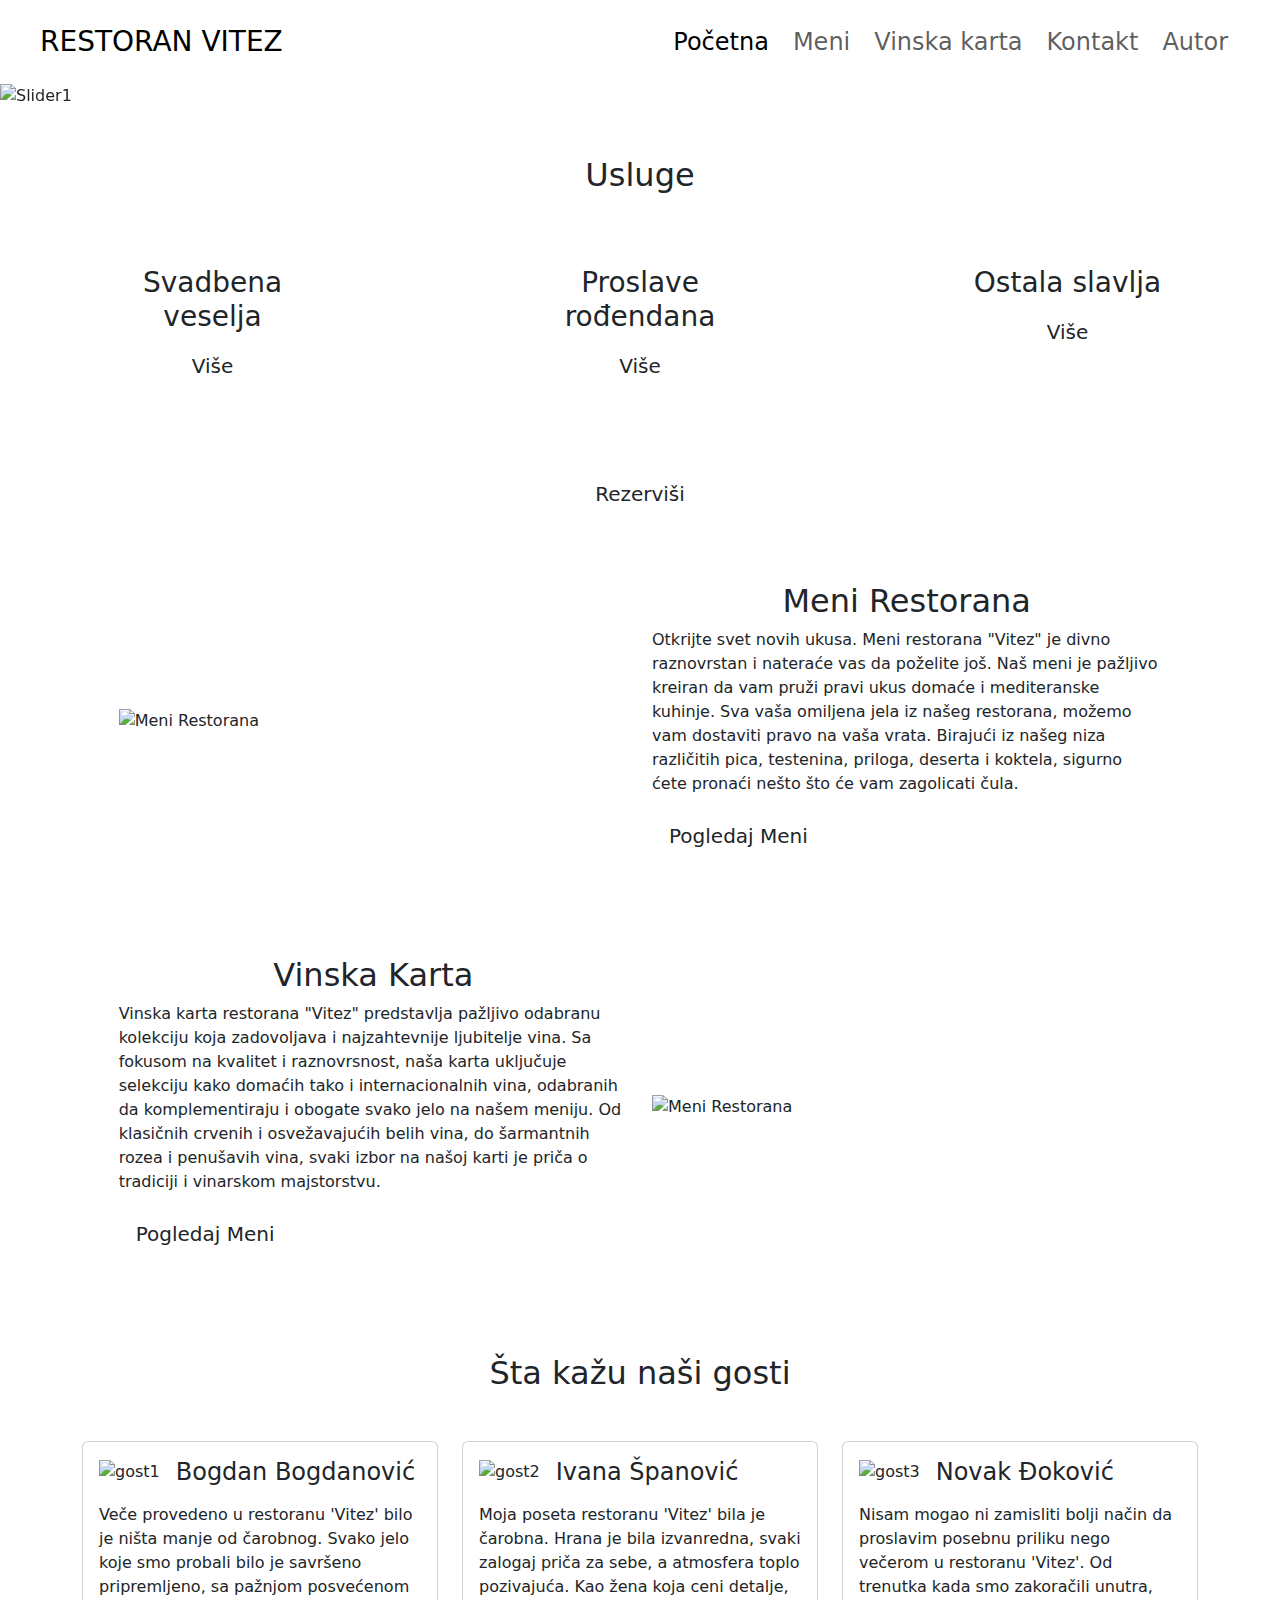
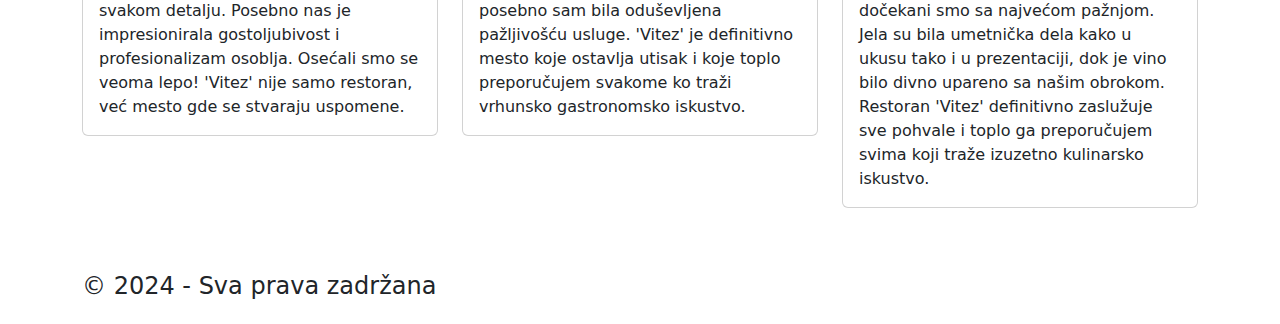
==== index.html @ 2593a53d "Add files via upload" ====
<!DOCTYPE html>
<html>
    <head>
		  <meta charset="UTF-8" />
      <meta name="viewport" content="width=device-width, initial-scale=1.0" />
		  <meta name="keywords" content="restoran, najbolja hrana, najbolje pice, restorani beograd, vitez" />
		  <meta name="description" content="" />
      <meta name="author" content="Marko Desic"/>
      <meta name="copyright" content="Restoran Vitez 2024."/>
		  <link rel="shortcut icon" href="img/vitez.png" type="image/x-icon">
		  <link rel="stylesheet" href="https://cdnjs.cloudflare.com/ajax/libs/font-awesome/6.5.0/css/all.min.css" integrity="sha512-Avb2QiuDEEvB4bZJYdft2mNjVShBftLdPG8FJ0V7irTLQ8Uo0qcPxh4Plq7G5tGm0rU+1SPhVotteLpBERwTkw==" crossorigin="anonymous" referrerpolicy="no-referrer" />
		  <link href="https://cdn.jsdelivr.net/npm/bootstrap@5.3.3/dist/css/bootstrap.min.css" rel="stylesheet" integrity="sha384-QWTKZyjpPEjISv5WaRU9OFeRpok6YctnYmDr5pNlyT2bRjXh0JMhjY6hW+ALEwIH" crossorigin="anonymous">
      <link rel="stylesheet" href="css/style.css" text="text/css" />
		  <link rel="stylesheet" href="css/responsive.css" text="text/css" />
		  <title>Restoran Vitez</title>
    </head>

    <body>
        <header id="header">
              <div class="container-fluid"  id="top">
                  <div class="row">
                      <div class="col-12 mx-auto">
                          <nav class="navbar navbar-expand-lg p-3">
                              <div class="container-fluid">
                                <a class="navbar-brand fs-3 active text-uppercase" href="index.html">Restoran Vitez</a>
                                <button class="navbar-toggler navbarboja" type="button" data-bs-toggle="collapse" data-bs-target="#nav1" aria-controls="navbarNav" aria-expanded="false" aria-label="Toggle navigation">
                                  <span class="navbar-toggler-icon"></span>
                                </button>
                                <div class="collapse navbar-collapse justify-content-end fs-4" id="nav1">
                                  <ul class="navbar-nav ">
                                    <li class="nav-item px-1">
                                      <a class="nav-link active" href="index.html">Početna</a>
                                    </li>
                                    <li class="nav-item px-1">
                                      <a class="nav-link p-color" href="meni.html">Meni</a>
                                    </li>
                                    <li class="nav-item px-1">
                                      <a class="nav-link p-color" href="vkarta.html">Vinska karta</a>
                                    </li>
                                    <li class="nav-item px-1">
                                      <a class="nav-link p-color" href="kontakt.html">Kontakt</a>
                                    </li>
                                    <li class="nav-item px-1">
                                      <a class="nav-link p-color" href="autor.html">Autor</a>
                                    </li>
                                  </ul>
                                </div>
                              </div>
                            </nav>
                      </div>
                  </div>
              </div>
        </header>
        
        <main>
          <div id="cover">
            <div id="restaurantCarousel" class="carousel slide" data-bs-ride="carousel">
              <div class="carousel-indicators">
                <button type="button" data-bs-target="#restaurantCarousel" data-bs-slide-to="0" class="active" aria-current="true" aria-label="Slide 1"></button>
                <button type="button" data-bs-target="#restaurantCarousel" data-bs-slide-to="1" aria-label="Slide 2"></button>
                <button type="button" data-bs-target="#restaurantCarousel" data-bs-slide-to="2" aria-label="Slide 3"></button>

              </div>
              <div class="carousel-inner">
                  <div class="carousel-item active">
                      <img src="img/restoran.jpg" class="d-block w-100 img-fluid" alt="Slider1">
                      <div class="carousel-caption d-none d-md-block">
                          <h2>Dobrodošli u Restoran Vitez</h2>
                          <p>Gastronomska avantura počinje ovde.</p>
                      </div>
                  </div>
                  <div class="carousel-item">
                      <img src="img/slider2.jpg" class="d-block w-100 img-fluid" alt="slider2">
                      <div class="carousel-caption d-none d-md-block">
                          <h2>Univerzalan ambijent</h2>
                          <p>Upoznajte nezaboravan ambijent našeg restorana gde svaki detalj priča priču viteštva i elegancije</p>
                      </div>
                  </div>
                  <div class="carousel-item">
                      <img src="img/slider3.jpg" class="d-block w-100 img-fluid" alt="Slider3">
                      <div class="carousel-caption d-none d-md-block">
                          <h2>Kulinarska umetnost koja podstiče čula</h2>
                          <p>U našem restoranu Vas očekuje autentična domaća, mediteranska hrana i piće</p>
                      </div>
                  </div>
              </div>
              <button class="carousel-control-prev" type="button" data-bs-target="#restaurantCarousel" data-bs-slide="prev">
                  <span class="carousel-control-prev-icon" aria-hidden="true"></span>
                  <span class="visually-hidden">Previous</span>
              </button>
              <button class="carousel-control-next" type="button" data-bs-target="#restaurantCarousel" data-bs-slide="next">
                  <span class="carousel-control-next-icon" aria-hidden="true"></span>
                  <span class="visually-hidden">Next</span>
              </button>
          </div>
            </div>
            <div id="usluge">
              <div class="container my-5">
                <div class="row">
                  <div class="col text-center">
                    <h2 class="naslov">Usluge</h2>
                  </div>
                </div>
            
                <div class="row text-center mt-5 justify-content-center">
                  <div class="col-3 usluga">
                    <div class="p-3 content-block">
                      <i class="fa-solid fa-gift"></i>
                      <h3>Svadbena veselja</h3>
                      <button type="button" class="btn dugme1 btn-lg" data-bs-toggle="modal" data-bs-target="#modal1">Više</button>
                    </div>
                  </div>
                  <div class="col-3 mx-auto usluga">
                    <div class="p-3 content-block">
                      <i class="fa-solid fa-cake-candles"></i>
                      <h3>Proslave rođendana</h3>
                      <button type="button" class="btn dugme1 btn-lg" data-bs-toggle="modal" data-bs-target="#modal2">Više</button>
                    </div>
                  </div>
                  <div class="col-3 usluga active">
                    <div class="p-3 content-block">
                      <i class="fa-solid fa-champagne-glasses"></i>
                      <h3>Ostala slavlja</h3>
                      <button type="button" class="btn dugme1 btn-lg" data-bs-toggle="modal" data-bs-target="#modal3">Više</button>
                    </div>
                  </div>
                </div>
              </div>
              <div class="col p-3 text-center mt-4">
                <a href="kontakt.html" class="btn dugme btn-lg">Rezerviši</a>
            </div>
            </div>
            
            <div class="modal fade" id="modal1" tabindex="-1" aria-labelledby="modal1Label" aria-hidden="true">
              <div class="modal-dialog">
                <div class="modal-content">
                  <div class="modal-header">
                    <h5 class="modal-title" id="modal1Label">Svadbena veselja</h5>
                    <button type="button" class="btn-close" data-bs-dismiss="modal" aria-label="Close"></button>
                  </div>
                  <div class="modal-body">
                    Kod nas možete organizovati svadbenu proslavu iz Vaših snova. Za goste iz daleka moguće je prenoćište u našim apartmanima.
                  </div>
                </div>
              </div>
            </div>
            <div class="modal fade" id="modal2" tabindex="-1" aria-labelledby="modal1Label" aria-hidden="true">
              <div class="modal-dialog">
                <div class="modal-content">
                  <div class="modal-header">
                    <h5 class="modal-title" id="modal1Label">Proslave rođendana</h5>
                    <button type="button" class="btn-close" data-bs-dismiss="modal" aria-label="Close"></button>
                  </div>
                  <div class="modal-body">
                    Provedite najbitniji dan u godini u veseloj atmosferi uz nezaboravan provod! Učinićemo da sve bude besprekorno - od ideje do realizacije.
                  </div>
                </div>
              </div>
            </div>
            <div class="modal fade" id="modal3" tabindex="-1" aria-labelledby="modal1Label" aria-hidden="true">
              <div class="modal-dialog">
                <div class="modal-content">
                  <div class="modal-header">
                    <h5 class="modal-title" id="modal1Label">Ostala slavlja</h5>
                    <button type="button" class="btn-close" data-bs-dismiss="modal" aria-label="Close"></button>
                  </div>
                  <div class="modal-body">
                    Restoran Vitez nudi mogućnost organizacije svih tipova proslava u užem ili širem krugu članova porodice, rodbine i dragih prijatelja.
                  </div>
                </div>
              </div>
            </div>            

          <div id="block" class="d-flex justify-content-between align-items-center flex-wrap">
            <div class="container-fluid my-5">
              <div class="row justify-content-center">
                  <div class="col-12 col-md-10">
                      <div class="row align-items-center">
                          <div class="col-md-6 content-div">
                              <img src="img/hrana.jpg" alt="Meni Restorana" class="img-fluid left">
                          </div>
                          <div class="col-md-6 content-div">
                              <h2 class="text-center naslov">Meni Restorana</h2>
                              <p class="text-justify">Otkrijte svet novih ukusa. Meni restorana "Vitez" je divno raznovrstan i nateraće vas da poželite još.
                                Naš meni je pažljivo kreiran da vam pruži pravi ukus domaće i mediteranske kuhinje. Sva vaša omiljena jela iz našeg restorana, možemo vam  dostaviti pravo na  vaša vrata.                                
                                Birajući iz našeg niza različitih pica, testenina, priloga, deserta i koktela, sigurno ćete pronaći nešto što će vam zagolicati čula.</p>
                              <a href="meni.html" class="btn dugme btn-lg">Pogledaj Meni</a>
                          </div>
                      </div>
                  </div>
              </div>
          </div>
          
          <div class="container-fluid my-5">
            <div class="row justify-content-center">
                <div class="col-12 col-md-10">
                    <div class="row align-items-center" id="zamena-mesta">
                        <div class="col-md-6 content-div">
                            <h2 class="text-center naslov">Vinska Karta</h2>
                            <p class="text-justify">
                              Vinska karta restorana "Vitez" predstavlja pažljivo odabranu kolekciju koja zadovoljava i najzahtevnije ljubitelje vina. Sa fokusom na kvalitet i raznovrsnost, naša karta uključuje selekciju kako domaćih tako i internacionalnih vina, odabranih da komplementiraju i obogate svako jelo na našem meniju. Od klasičnih crvenih i osvežavajućih belih vina, do šarmantnih rozea i penušavih vina, svaki izbor na našoj karti je priča o tradiciji i vinarskom majstorstvu.</p>
                            <a href="vkarta.html" class="btn dugme btn-lg">Pogledaj Meni</a>
                        </div>
                        <div class="col-md-6 content-div">
                            <img src="img/wine.jpg" alt="Meni Restorana" class="img-fluid right">
                        </div>
                    </div>
                </div>
            </div>
        </div>

          </div>

          </div>
          <div id="opinions" class="d-flex justify-content-between align-items-center flex-wrap">
            <div class="container my-5">
              <div class="col text-center">
                <h2 class="naslov">Šta kažu naši gosti</h2>
              </div>
              <div class="row mt-5">
                
                <div class="col-lg-12 col-xl-4 mb-3">
                  <div class="card guest-card">
                    <div class="card-body">
                      <div class="d-flex align-items-center mb-3">
                        <img src="img/bogdanovic.webp" alt="gost1" class="guest-image me-3 img-fluid">
                        <h5 class="card-title m-0 fs-4">Bogdan Bogdanović</h5>
                      </div>
                      <div class="horizontal-line"></div>
                      <p class="card-text">Veče provedeno u restoranu 'Vitez' bilo je ništa manje od čarobnog. Svako jelo koje smo probali bilo je savršeno pripremljeno, sa pažnjom posvećenom svakom detalju. Posebno nas je impresionirala gostoljubivost i profesionalizam osoblja. Osećali smo se veoma lepo! 'Vitez' nije samo restoran, već mesto gde se stvaraju uspomene.</p>
                    </div>
                  </div>
                </div>
                <div class="col-lg-12 col-xl-4 mb-3">
                  <div class="card guest-card">
                    <div class="card-body">
                      <div class="d-flex align-items-center mb-3">
                        <img src="img/spanovic.jpg" alt="gost2" class="guest-image me-3 img-fluid">
                        <h5 class="card-title m-0 fs-4">Ivana Španović</h5>
                      </div>
                      <div class="horizontal-line"></div>
                      <p class="card-text">Moja poseta restoranu 'Vitez' bila je čarobna. Hrana je bila izvanredna, svaki zalogaj priča za sebe, a atmosfera toplo pozivajuća. Kao žena koja ceni detalje, posebno sam bila oduševljena pažljivošću usluge. 'Vitez' je definitivno mesto koje ostavlja utisak i koje toplo preporučujem svakome ko traži vrhunsko gastronomsko iskustvo.</p>
                    </div>
                  </div>
                </div>
                <div class="col-lg-12 col-xl-4">
                  <div class="card guest-card">
                    <div class="card-body">
                      <div class="d-flex align-items-center mb-3">
                        <img src="img/djokovic.jpg" alt="gost3" class="guest-image me-3 img-fluid">
                        <h5 class="card-title m-0 fs-4">Novak Đoković</h5>
                      </div>
                      <div class="horizontal-line"></div>
                      <p class="card-text">Nisam mogao ni zamisliti bolji način da proslavim posebnu priliku nego večerom u restoranu 'Vitez'. Od trenutka kada smo zakoračili unutra, dočekani smo sa najvećom pažnjom. Jela su bila umetnička dela kako u ukusu tako i u prezentaciji, dok je vino bilo divno upareno sa našim obrokom. Restoran 'Vitez' definitivno zaslužuje sve pohvale i toplo ga preporučujem svima koji traže izuzetno kulinarsko iskustvo.</p>
                    </div>
                  </div>
                </div>
              </div>
            </div>
          </div>
          
          </div>
          </div>
        </main>

        <footer class="footer py-3">
          <div class="container">
              <div class="row">
                  <div class="col-12 col-md-6 text-center text-md-start mb-3 mb-md-0">
                      <h4>&copy; 2024 - Sva prava zadržana</h4>
                  </div>
                  <div class="col-12 col-md-6 d-flex justify-content-center justify-content-md-end">
                      <a href="https://www.instagram.com/" target="_blank"class="text-dark me-4"><i class="fa-brands fa-instagram"></i></a>
                      <a href="https://www.facebook.com/?locale=sr_RS" target="_blank" class="text-dark me-4"><i class="fa-brands fa-facebook"></i></a>
                      <a href="https://www.linkedin.com/" target="_blank" class="text-dark me-4"><i class="fa-brands fa-linkedin"></i></a>
                      <a href="sitemap.xml" target="_blank" class="text-dark"><i class="fa-solid fa-sitemap"></i></a>
                  </div>
              </div>
          </div>
      </footer>

        <script src="https://cdn.jsdelivr.net/npm/bootstrap@5.3.3/dist/js/bootstrap.min.js" integrity="sha384-0pUGZvbkm6XF6gxjEnlmuGrJXVbNuzT9qBBavbLwCsOGabYfZo0T0to5eqruptLy" crossorigin="anonymous"></script>
    </body>
</html>
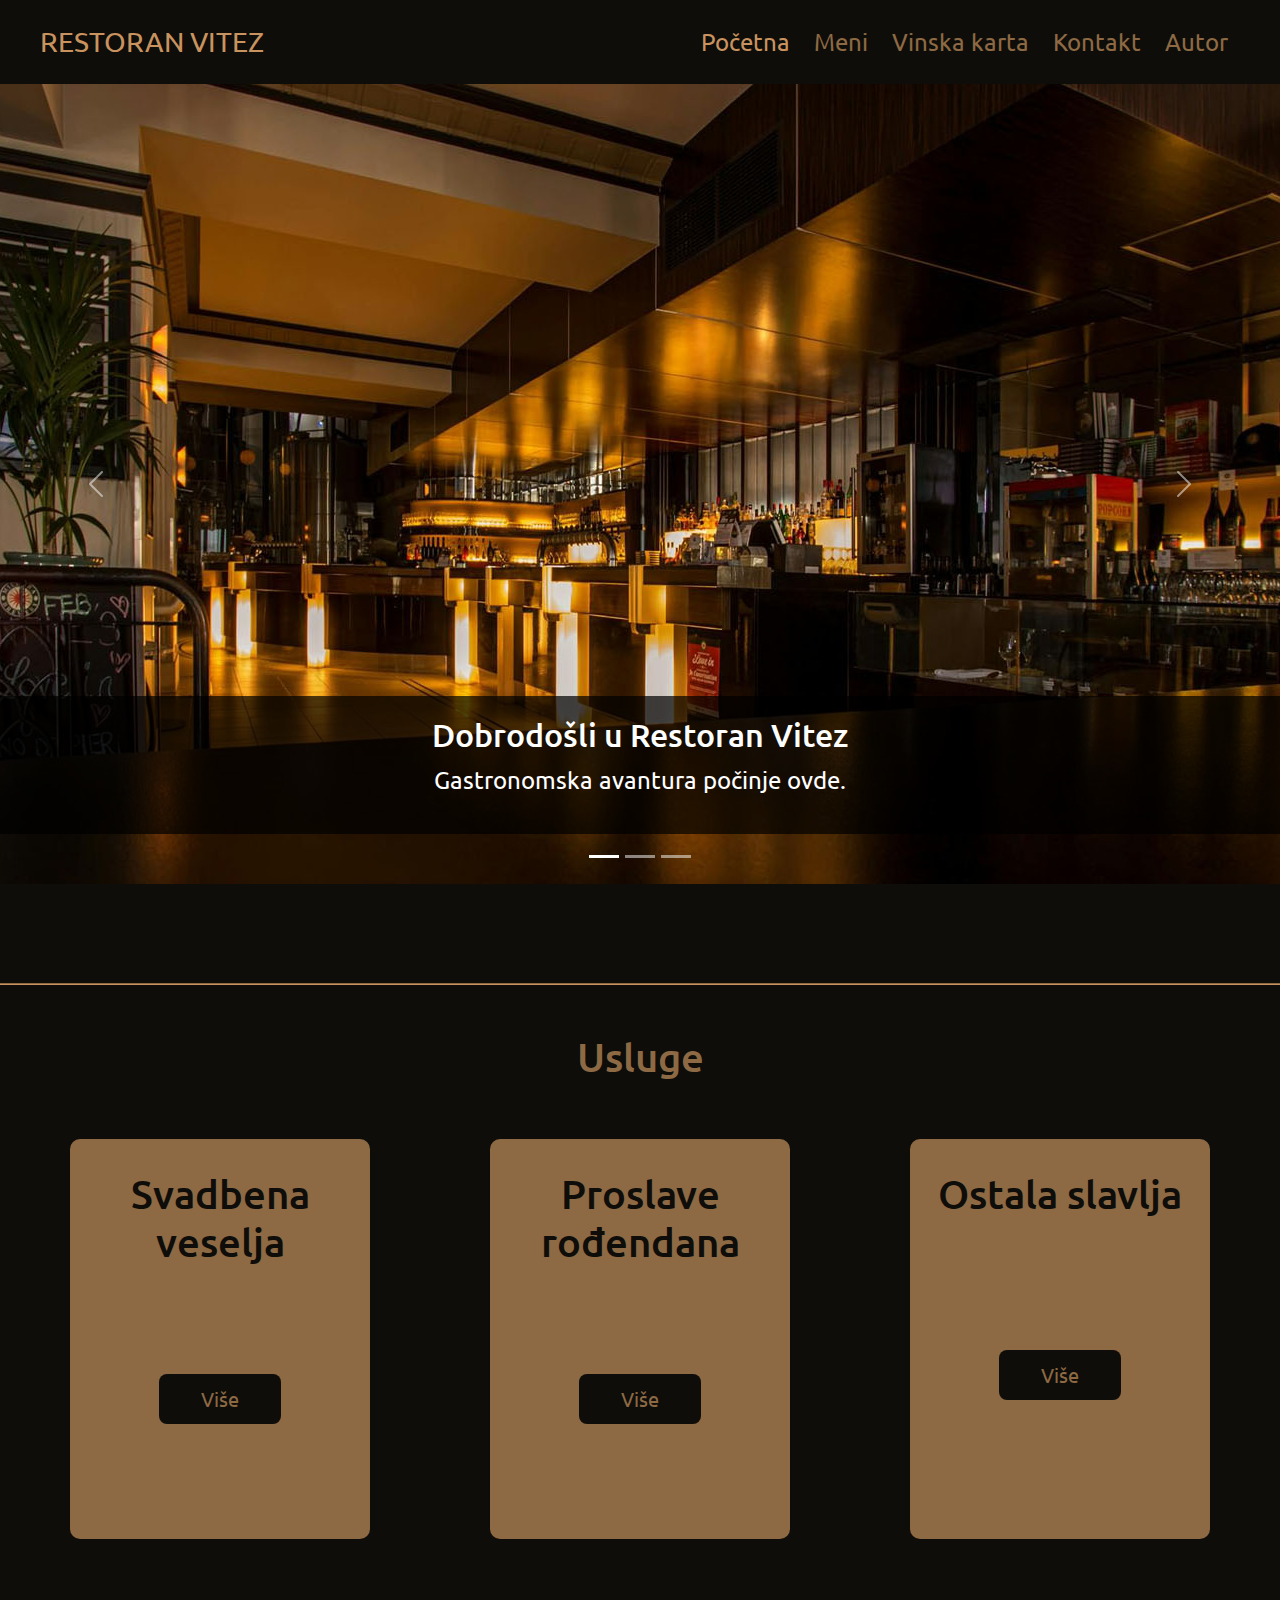
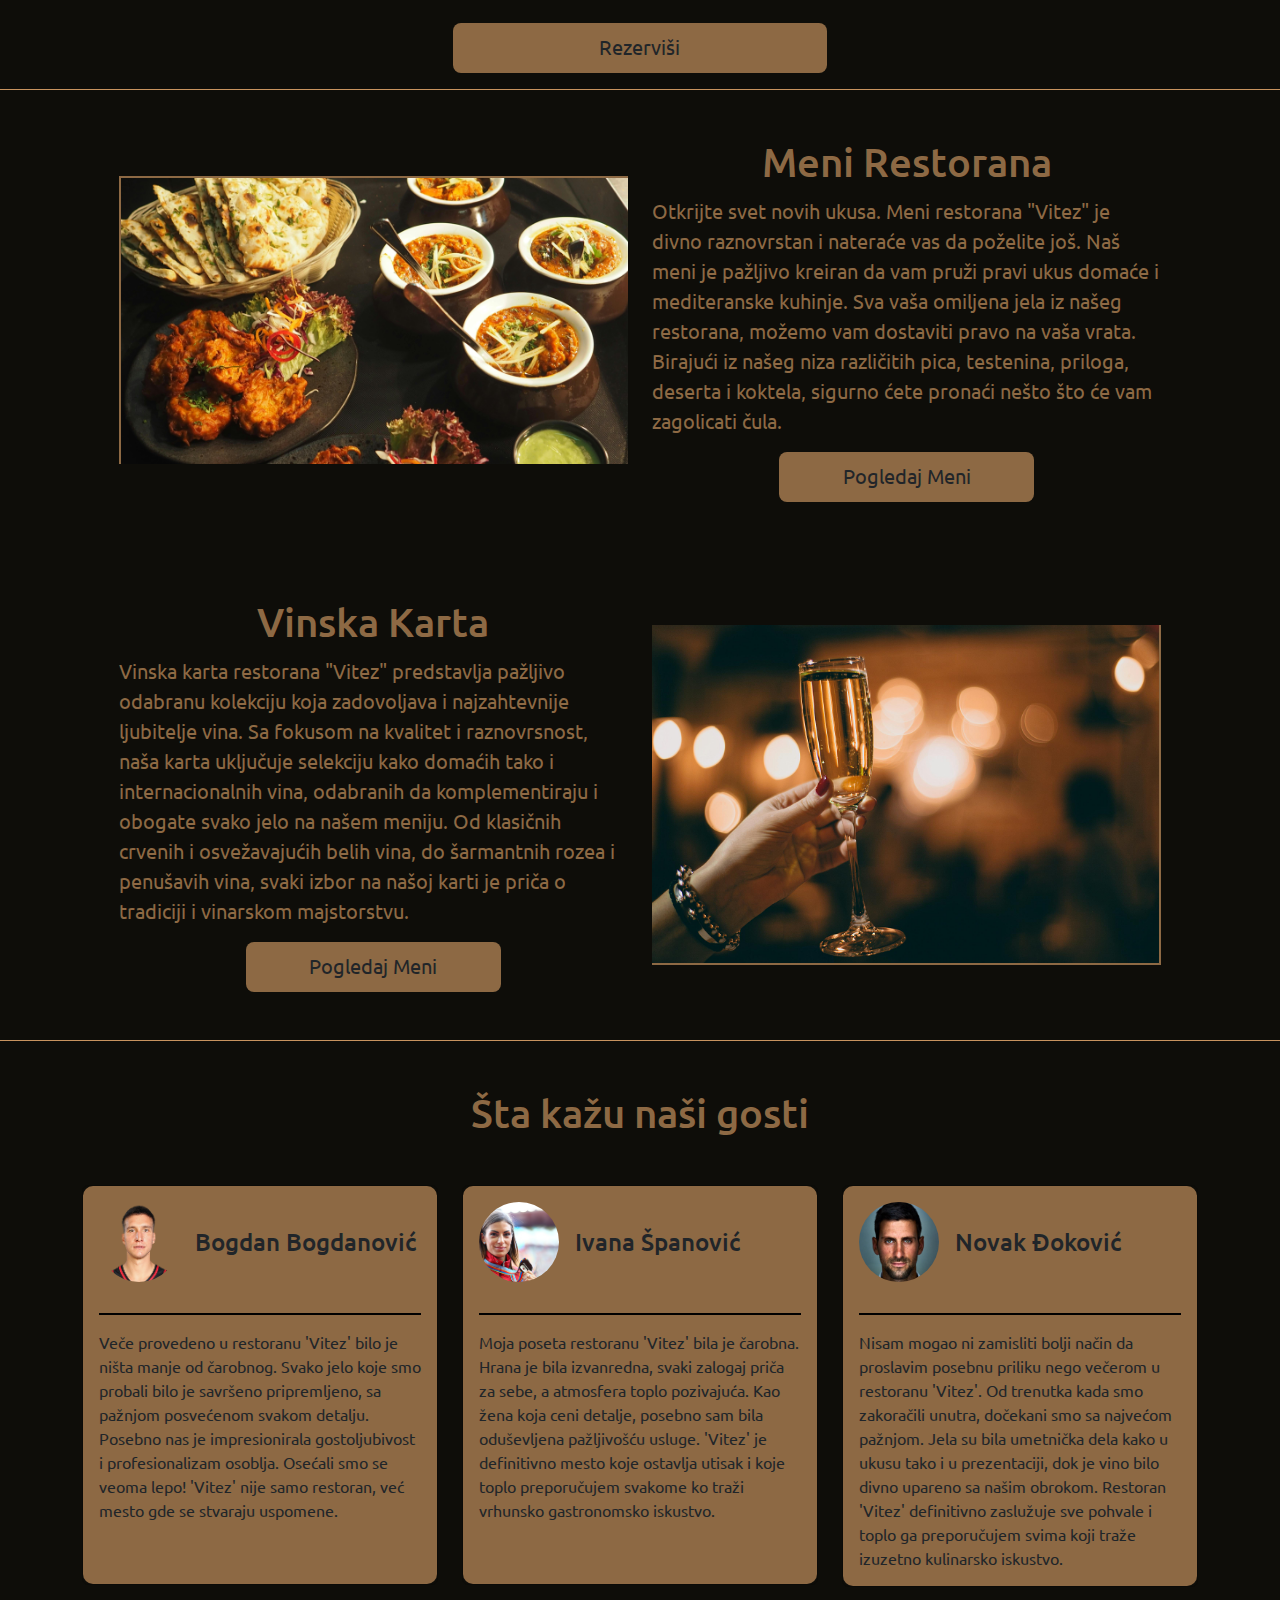
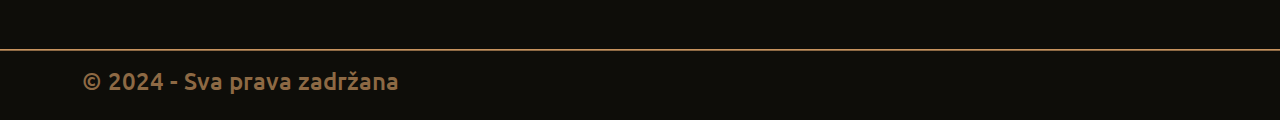
==== commit 3b6cbd3e: "Add files via upload" ====
--- a/index.html
+++ b/index.html
@@ -4,7 +4,7 @@
 		  <meta charset="UTF-8" />
       <meta name="viewport" content="width=device-width, initial-scale=1.0" />
 		  <meta name="keywords" content="restoran, najbolja hrana, najbolje pice, restorani beograd, vitez" />
-		  <meta name="description" content="" />
+		  <meta name="description" content="Kulinarska umetnost koja podstiče čula" />
       <meta name="author" content="Marko Desic"/>
       <meta name="copyright" content="Restoran Vitez 2024."/>
 		  <link rel="shortcut icon" href="img/vitez.png" type="image/x-icon">
--- a/css/style.css
+++ b/css/style.css
@@ -0,0 +1,349 @@
+@import url('https://fonts.googleapis.com/css2?family=Ubuntu&display=swap');
+
+*{
+    margin: 0px;
+    padding: 0px;
+    box-sizing: border-box;
+    font-family: 'Ubuntu', sans-serif;
+}
+:root {
+    --primary: #8d6944;
+    --secondary: #0e0d09;
+    --t-color: #c8935f;
+}
+
+#header{
+    background-color: #0e0d09;
+    width: 100%;
+}
+
+.navbarboja{
+    background-color: var(--primary);
+}
+
+.p-color{
+   color: #8d6944; 
+}
+
+.active, .nav-link:hover{
+    color: var(--t-color) !important;
+}
+main{
+    background-color: var(--secondary);
+}
+.carousel-item {
+    height: 800px;
+  }
+  
+.carousel-item img{
+    height: 800px;
+    width: 100%;
+}
+
+.carousel-caption {
+    font-size: 24px;
+    background-color: rgba(0, 0, 0, 0.7); 
+    width: 100%;
+    left: 0;
+    bottom: 50px; 
+    text-align: center;
+}
+
+.about-section{
+    background-color: var(--secondary);
+}
+
+.content-block {
+    height: 400px; 
+    display: flex;
+    flex-direction: column;
+    justify-content: center;
+    align-items: center;
+    text-align: center;
+}
+.content-block i {
+    font-size: 2rem; 
+    margin-bottom: 15px; 
+}
+
+#usluge{
+    border-bottom: 1px solid var(--t-color);
+    border-top: 1px solid var(--t-color);
+    width: 100%;
+}
+
+.naslov{
+    color: var(--primary);
+    font-size: 40px;
+}
+
+.usluga{
+    background-color: var(--primary);
+    border-radius: 10px;
+    transition: 0.5s;
+    width: 300px;
+    margin-bottom: 20px;
+}
+
+.usluga .fa-solid{
+    font-size: 60px;
+    color: var(--secondary);
+}
+
+.usluga h3{
+    font-size: 40px;
+    color: var(--secondary);
+}
+.usluga p{
+    font-size: 19px;
+    color: var(--secondary);
+}
+
+.usluga:hover{
+    background-color: var(--t-color);
+}
+
+.dugme{
+    height: 50px;
+    background-color: var(--primary);
+    transition: 0.5s;
+}
+
+.dugme1{
+    height: 50px;
+    background-color: var(--secondary);
+    transition: 0.5s;
+    color: var(--primary);
+}
+#usluge .dugme1{
+    width: 50%;
+}
+
+.dugme:hover{
+    background-color: var(--t-color);
+}
+
+.guest-card {
+    min-height: 400px; 
+}
+.guest-image {
+    width: 80px;
+    height: 80px;
+    border-radius: 50%;
+    object-fit: cover;
+}
+.horizontal-line {
+    width: 100%;
+    height: 2px;
+    background-color: #000;
+    margin: 15px 0;
+}
+.card-body {
+    display: flex;
+    flex-direction: column;
+    align-items: start;
+    background-color: var(--primary);
+    border-radius: 10px;
+}
+
+.card {
+    background: none;
+}
+
+#opinions{
+    border-bottom: 1px solid var(--t-color);
+    width: 100%;
+}
+
+#block{
+    border-bottom: 1px solid var(--t-color); 
+}
+#block p{
+    color: var(--primary);
+    font-size: 25px;
+}
+.content-div {
+    display: flex;
+    flex-direction: column;
+    justify-content: center; 
+}
+.img-fluid {
+    max-height: 100%; 
+    object-fit: cover; 
+}
+.btn {
+    width: 30%; 
+    margin: auto; 
+}
+
+.left{
+    border-top: 2px solid var(--primary);
+    border-left: 2px solid var(--primary);
+}
+
+.right{
+    border-bottom: 2px solid var(--primary);
+    border-right: 2px solid var(--primary);;
+}
+
+footer{
+    background-color: var(--secondary);
+    border-top: 1px solid var(--primary);
+    width: 100%;
+    color: var(--primary);
+}
+
+footer .fa-solid, .fa-brands{
+    color: var(--primary);
+    font-size: 30px;
+}
+
+/* MENI STRANICA*/
+#cover{
+    height: 100vh;
+    border-bottom: 1px solid var(--primary);
+}
+.cover-container {
+    display: flex;
+    align-items: center; 
+    justify-content: center; 
+    background: linear-gradient(to bottom, rgba(0,0,0,0.5), rgba(0,0,0,0.5)), url('../img/menu.jpg'); 
+    background-size: cover;
+    background-position: center;
+    color: #c2c2c2;
+}
+
+.cover-heading {
+    font-size: 8em;
+    font-weight: bold;
+    animation: slideIn 1.5s ease-out;
+}
+
+@keyframes slideIn {
+    from {
+        transform: translateX(-1000px);
+    }
+    to {
+        transform: translateX(0);
+    }
+}
+
+.menu-section {
+    border-right: 2px solid var(--primary); 
+}
+.menu-item {
+    text-align: center; 
+    padding: 20px 0; 
+}
+.menu-section:last-child {
+    border-right: none; 
+}
+.naslov, .menu-subtitle, .menu-name, .menu-price, .menu-ingredients {
+    margin-bottom: 10px; 
+}
+
+.menu-subtitle, .menu-name, .menu-ingredients {
+    color: #c2c2c2;
+}
+
+.menu-price{
+    color: var(--t-color);
+}
+
+/*VINSKA KARTA*/
+
+.cover-container2{
+    display: flex;
+    align-items: center; 
+    justify-content: center; 
+    background: linear-gradient(to bottom, rgba(0,0,0,0.5), rgba(0,0,0,0.5)), url('../img/vkarta.jpg'); 
+    background-size: cover;
+    background-position: center;
+    color: #c2c2c2; 
+}
+.image-container {
+    width: 100%; 
+}
+ .content-container h2 {
+    color: var(--primary);
+    font-size: 50px;
+    text-align: center;
+}
+.content-container p {
+    color: #c2c2c2;
+    font-size: 30px;
+    text-align: justify;
+}
+.image-container img {
+    width: 100%;
+    height: auto;
+}
+.content-text1 {
+    display: flex;
+    flex-direction: column;
+    justify-content: center;
+}
+
+#vino{
+    border-bottom: 1px solid var(--primary);
+}
+
+/*KONTAKT*/
+
+.map-responsive {
+    overflow: hidden;
+    padding-bottom: 56.25%; 
+    position: relative;
+    height: 0;
+    width: 100%;
+}
+.map-responsive iframe {
+    left: 0;
+    top: 0;
+    height: 100%;
+    width: 100%;
+    position: absolute;
+}
+
+#kontakt-mapa{
+    border-top: 1px solid var(--primary);
+    height: 100vh;
+}
+
+textarea{
+ resize: none;
+ height: 100px;
+}
+
+/*AUTOR*/
+
+#autordrzac{
+    border-top: 1px solid var(--primary);
+    height: 100vh;
+}
+.autor-container {
+    display: flex;
+    flex-direction: column;
+    gap: 30px;
+}
+.autor-img {
+    width: 100%;
+    max-width: 400px;
+    animation: slideIn 2s forwards;
+    box-shadow: 10px 10px 10px var(--primary);
+}
+@keyframes slideIn {
+    from {
+        opacity: 0;
+        transform: translateX(-100%);
+    }
+    to {
+        opacity: 1;
+        transform: translateX(0);
+    }
+}
+.autor-text {
+    padding: 20px;
+    font-size: 20px;
+    color: var(--primary);
+}--- a/css/responsive.css
+++ b/css/responsive.css
@@ -0,0 +1,121 @@
+@media screen and (max-width: 1470px){
+    #block p{
+        font-size: 20px;
+    }
+
+    #block .dugme{
+        width: 50%;
+    }
+    .spacer{
+        width: 0px;
+    }
+}
+
+@media screen and (max-width: 1200px) {
+    .card-text {
+        font-size: 25px;
+    }
+    #kontakt-mapa{
+        height: auto;
+    }
+}
+
+@media screen and (max-width: 1168px) {
+    .content-container h2 {
+        font-size: 40px;
+    }
+    .content-container p {
+        font-size: 20px;
+    }
+}
+
+@media screen and (max-width: 860px) {
+    #block .dugme{
+        width: 60%;
+        margin-bottom: 15px;
+    }
+}
+
+@media screen and (max-width: 778px){
+    #cover-text1{
+        font-size: 6rem;
+        text-align: center;
+    }
+}
+@media (min-width: 768px) {
+    .autor-container {
+        flex-direction: row;
+        align-items: center;
+    }
+    .spacer {
+        width: 400px;
+    }
+}
+
+@media screen and (max-width: 767px){
+    #block #zamena-mesta{
+    flex-direction: column-reverse;
+    }
+    #autordrzac{
+        height: auto;
+    }
+    .autor-img{
+        margin: 0px auto;
+    }
+
+    #block #zamena-mesta h2{
+        margin-top: 20px;    
+    }
+
+    .menu-section{
+        border-right: none;
+        border-bottom: 1px solid var(--primary);
+    }
+    
+}
+
+@media screen and (max-width: 600px) {
+    .card-text {
+        font-size: 20px;
+    } 
+}
+
+@media screen and (max-width: 596px)
+{
+    #cover-text1{
+        font-size: 5rem;
+    } 
+}
+
+@media screen and (max-width: 400px) {
+    #usluge .dugme{
+        width: 50%;
+    }
+}
+@media screen and (max-width: 350px) {
+    #usluge .usluga{
+        width: 250px;
+        height: 450px;
+        display: flex;
+        align-items: center;
+    }
+}
+
+@media screen and (max-width: 320px) {
+    #block .dugme{
+        width: 70%;
+    }
+    #block p{
+        font-size: 15px;
+    }
+
+    #cover-text{
+        font-size: 6rem;
+    }
+}
+
+@media screen and (max-width: 278px) {
+    #block .dugme{
+        width: 80%;
+    }
+}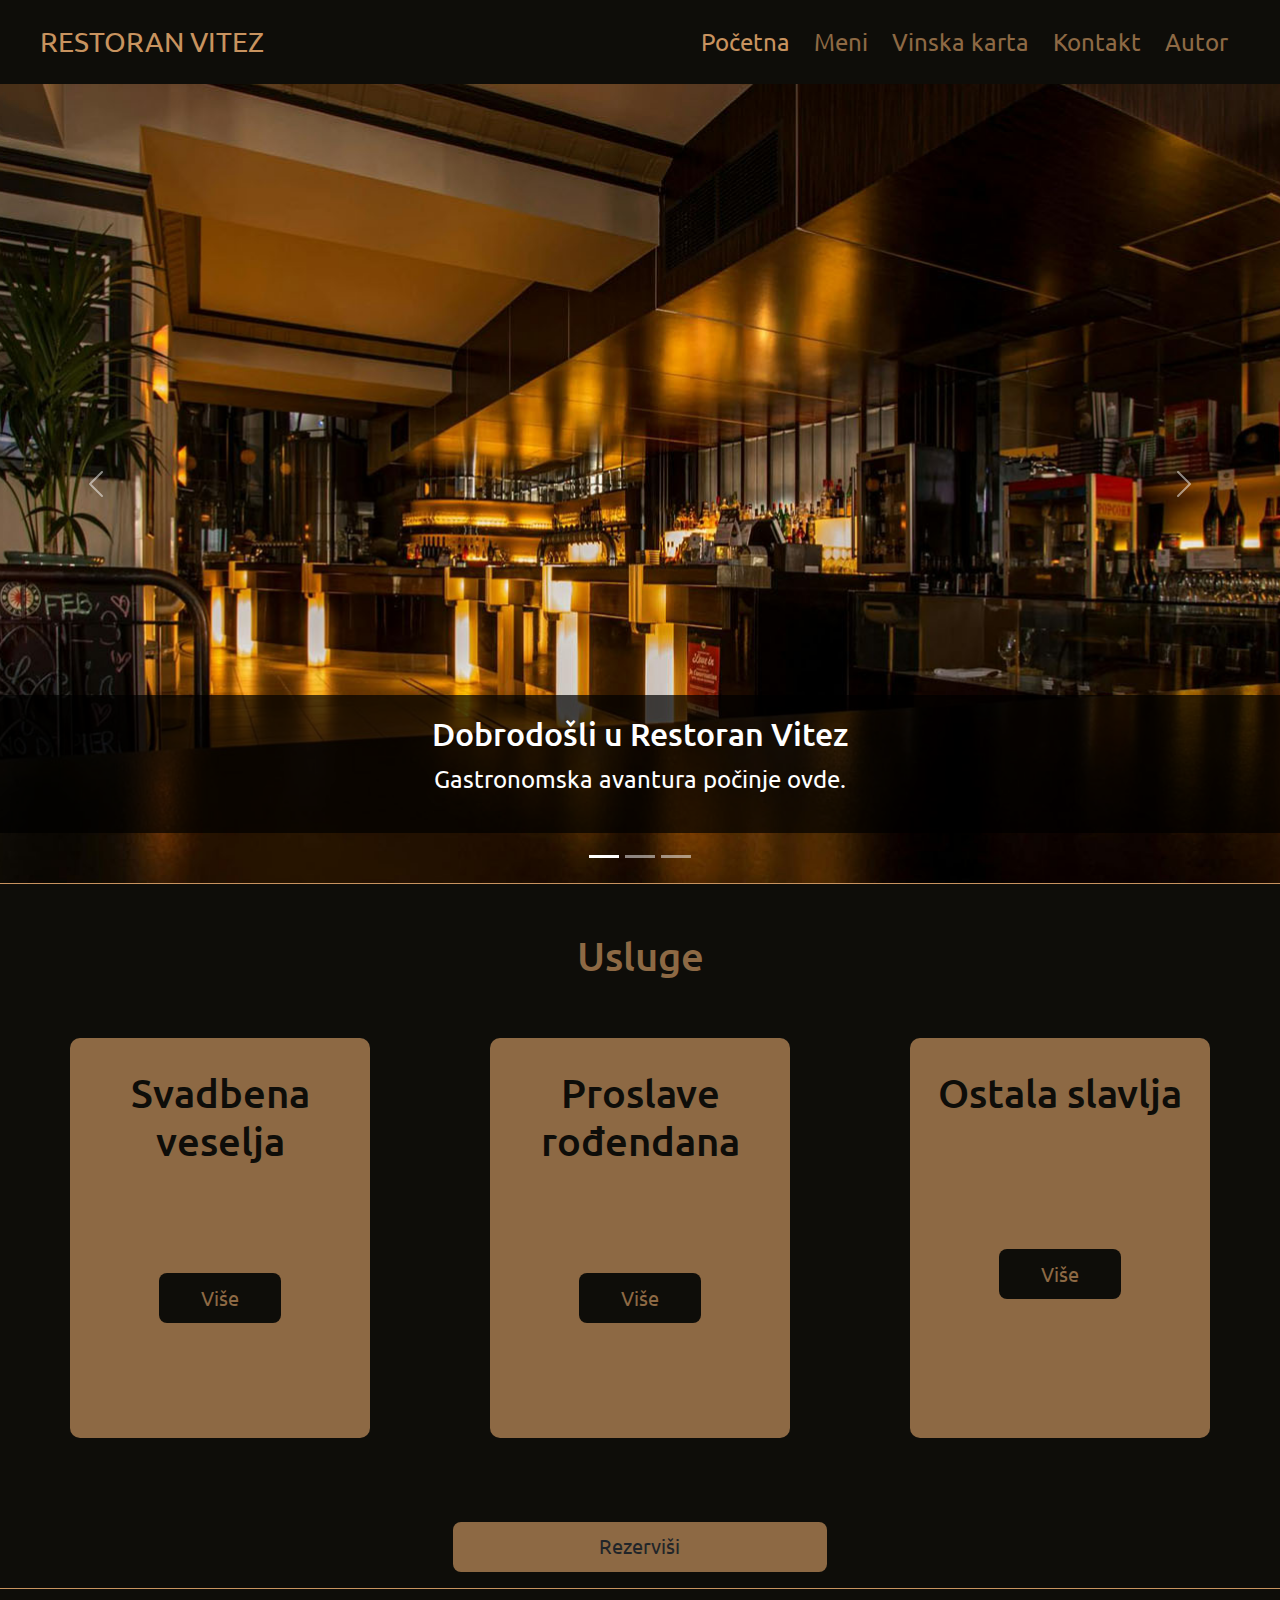
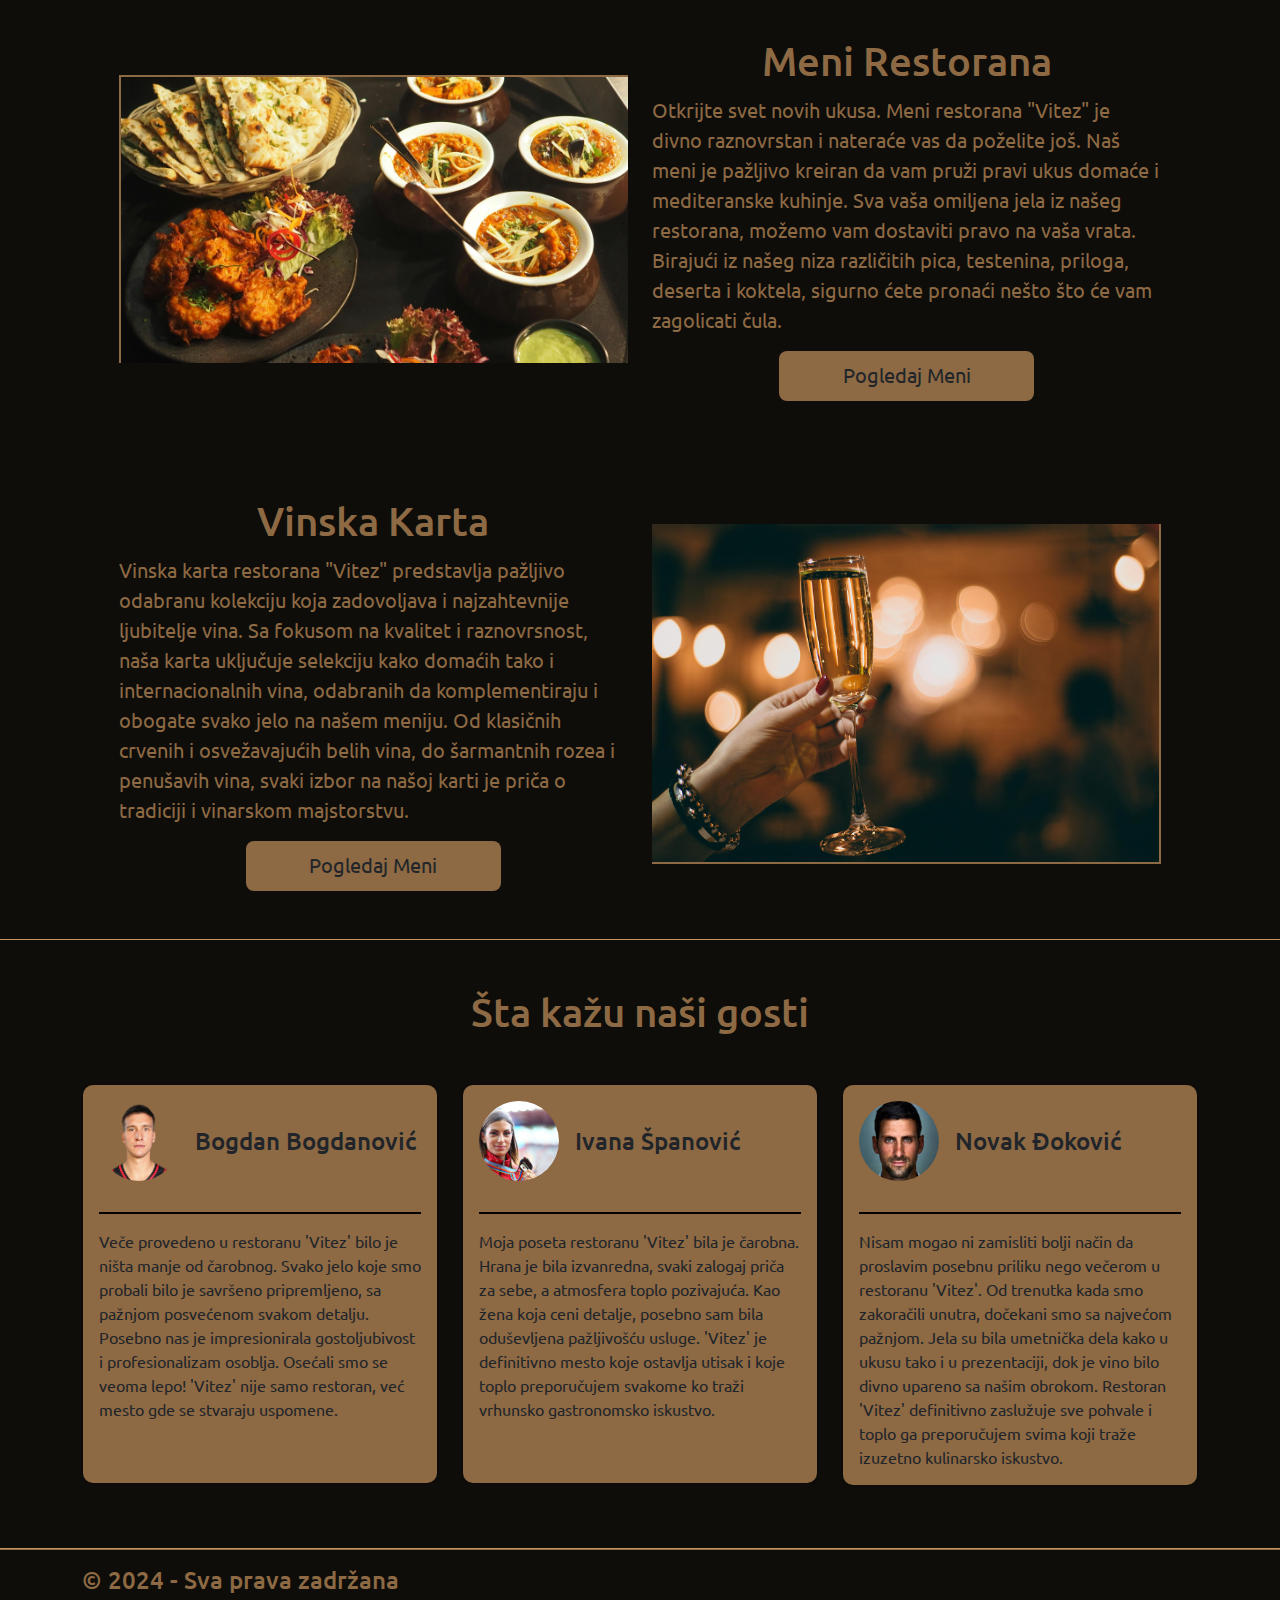
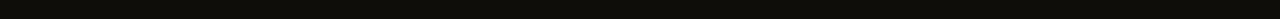
==== commit a3c1f9e5: "Add files via upload" ====
--- a/index.html
+++ b/index.html
@@ -64,21 +64,21 @@
               <div class="carousel-inner">
                   <div class="carousel-item active">
                       <img src="img/restoran.jpg" class="d-block w-100 img-fluid" alt="Slider1">
-                      <div class="carousel-caption d-none d-md-block">
+                      <div class="carousel-caption">
                           <h2>Dobrodošli u Restoran Vitez</h2>
                           <p>Gastronomska avantura počinje ovde.</p>
                       </div>
                   </div>
                   <div class="carousel-item">
                       <img src="img/slider2.jpg" class="d-block w-100 img-fluid" alt="slider2">
-                      <div class="carousel-caption d-none d-md-block">
+                      <div class="carousel-caption">
                           <h2>Univerzalan ambijent</h2>
                           <p>Upoznajte nezaboravan ambijent našeg restorana gde svaki detalj priča priču viteštva i elegancije</p>
                       </div>
                   </div>
                   <div class="carousel-item">
                       <img src="img/slider3.jpg" class="d-block w-100 img-fluid" alt="Slider3">
-                      <div class="carousel-caption d-none d-md-block">
+                      <div class="carousel-caption">
                           <h2>Kulinarska umetnost koja podstiče čula</h2>
                           <p>U našem restoranu Vas očekuje autentična domaća, mediteranska hrana i piće</p>
                       </div>
--- a/css/style.css
+++ b/css/style.css
@@ -3,7 +3,8 @@
 *{
     margin: 0px;
     padding: 0px;
-    box-sizing: border-box;
+    box-sizing: 
+    box;
     font-family: 'Ubuntu', sans-serif;
 }
 :root {
@@ -31,8 +32,10 @@
 main{
     background-color: var(--secondary);
 }
+
 .carousel-item {
     height: 800px;
+    border-bottom: 1px solid var(--t-color);
   }
   
 .carousel-item img{
@@ -68,7 +71,6 @@
 
 #usluge{
     border-bottom: 1px solid var(--t-color);
-    border-top: 1px solid var(--t-color);
     width: 100%;
 }
 
@@ -199,7 +201,7 @@
 }
 
 /* MENI STRANICA*/
-#cover{
+#cover-meni{
     height: 100vh;
     border-bottom: 1px solid var(--primary);
 }
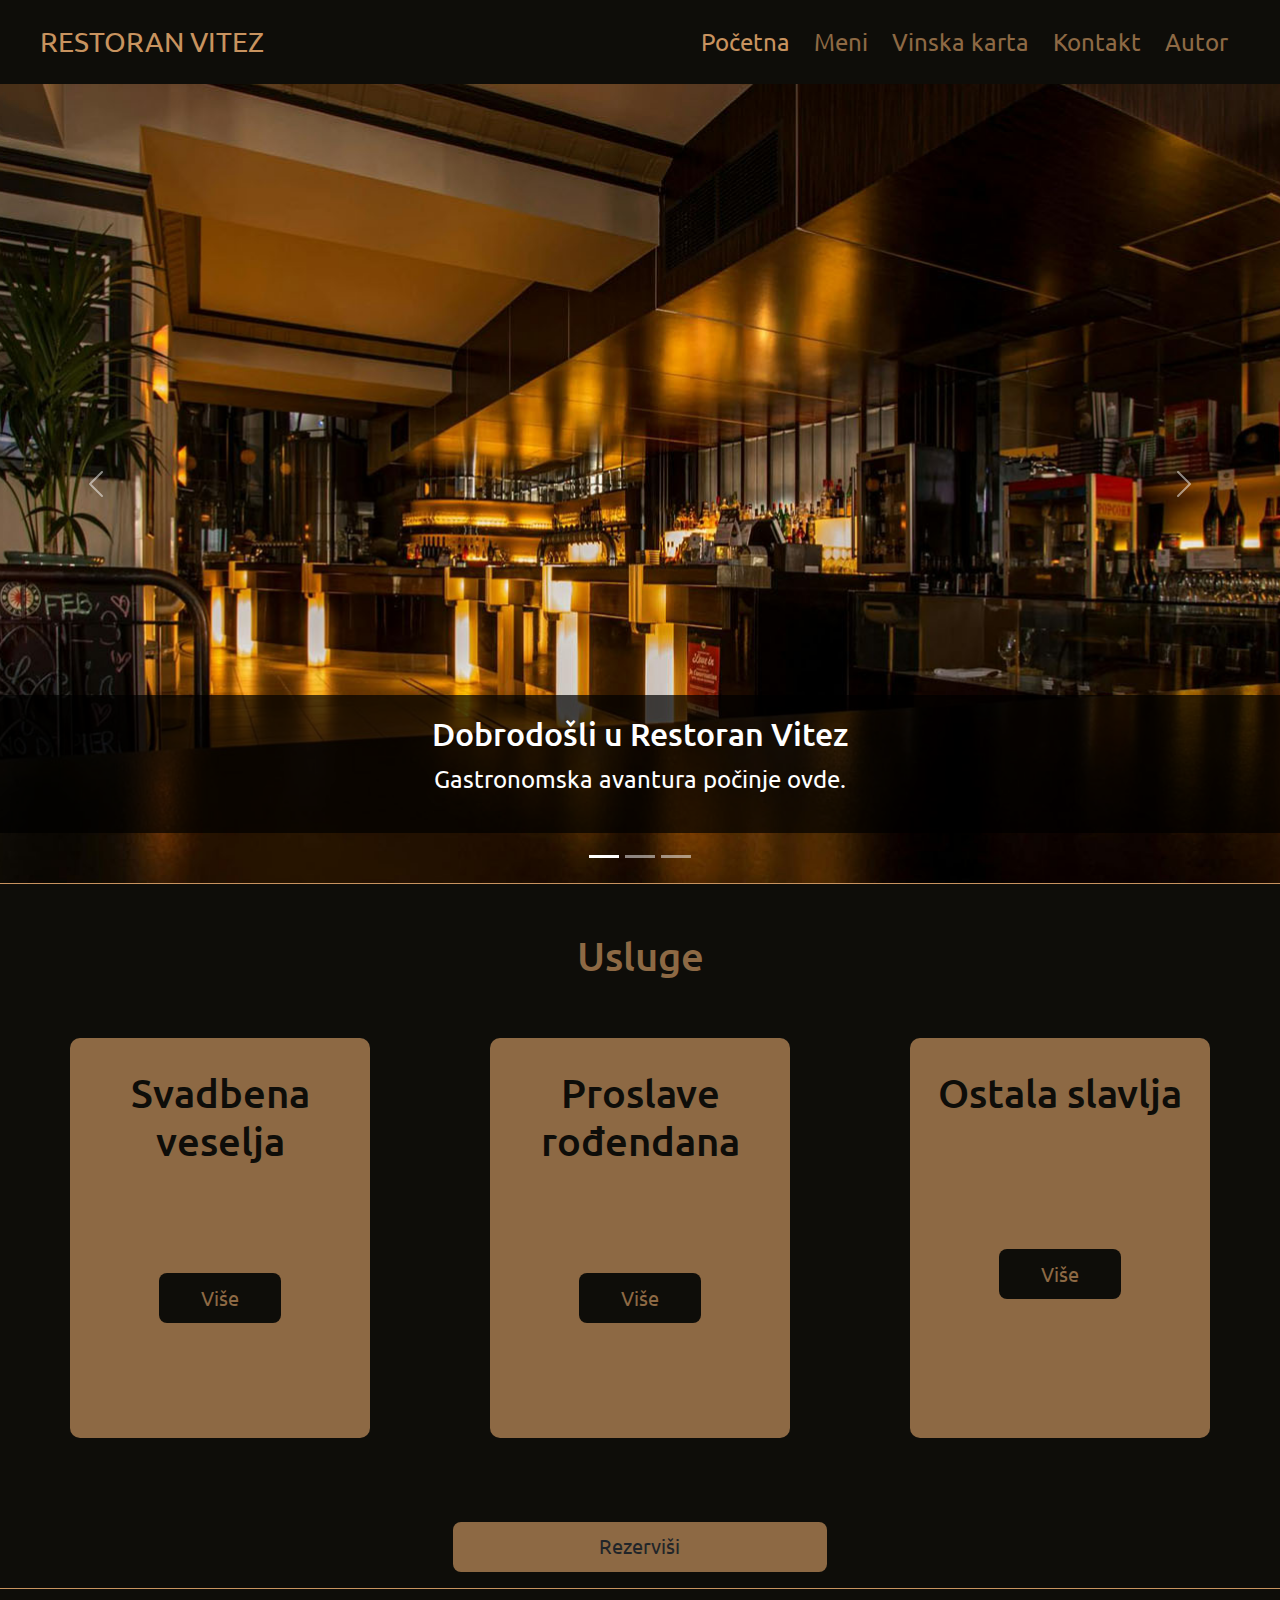
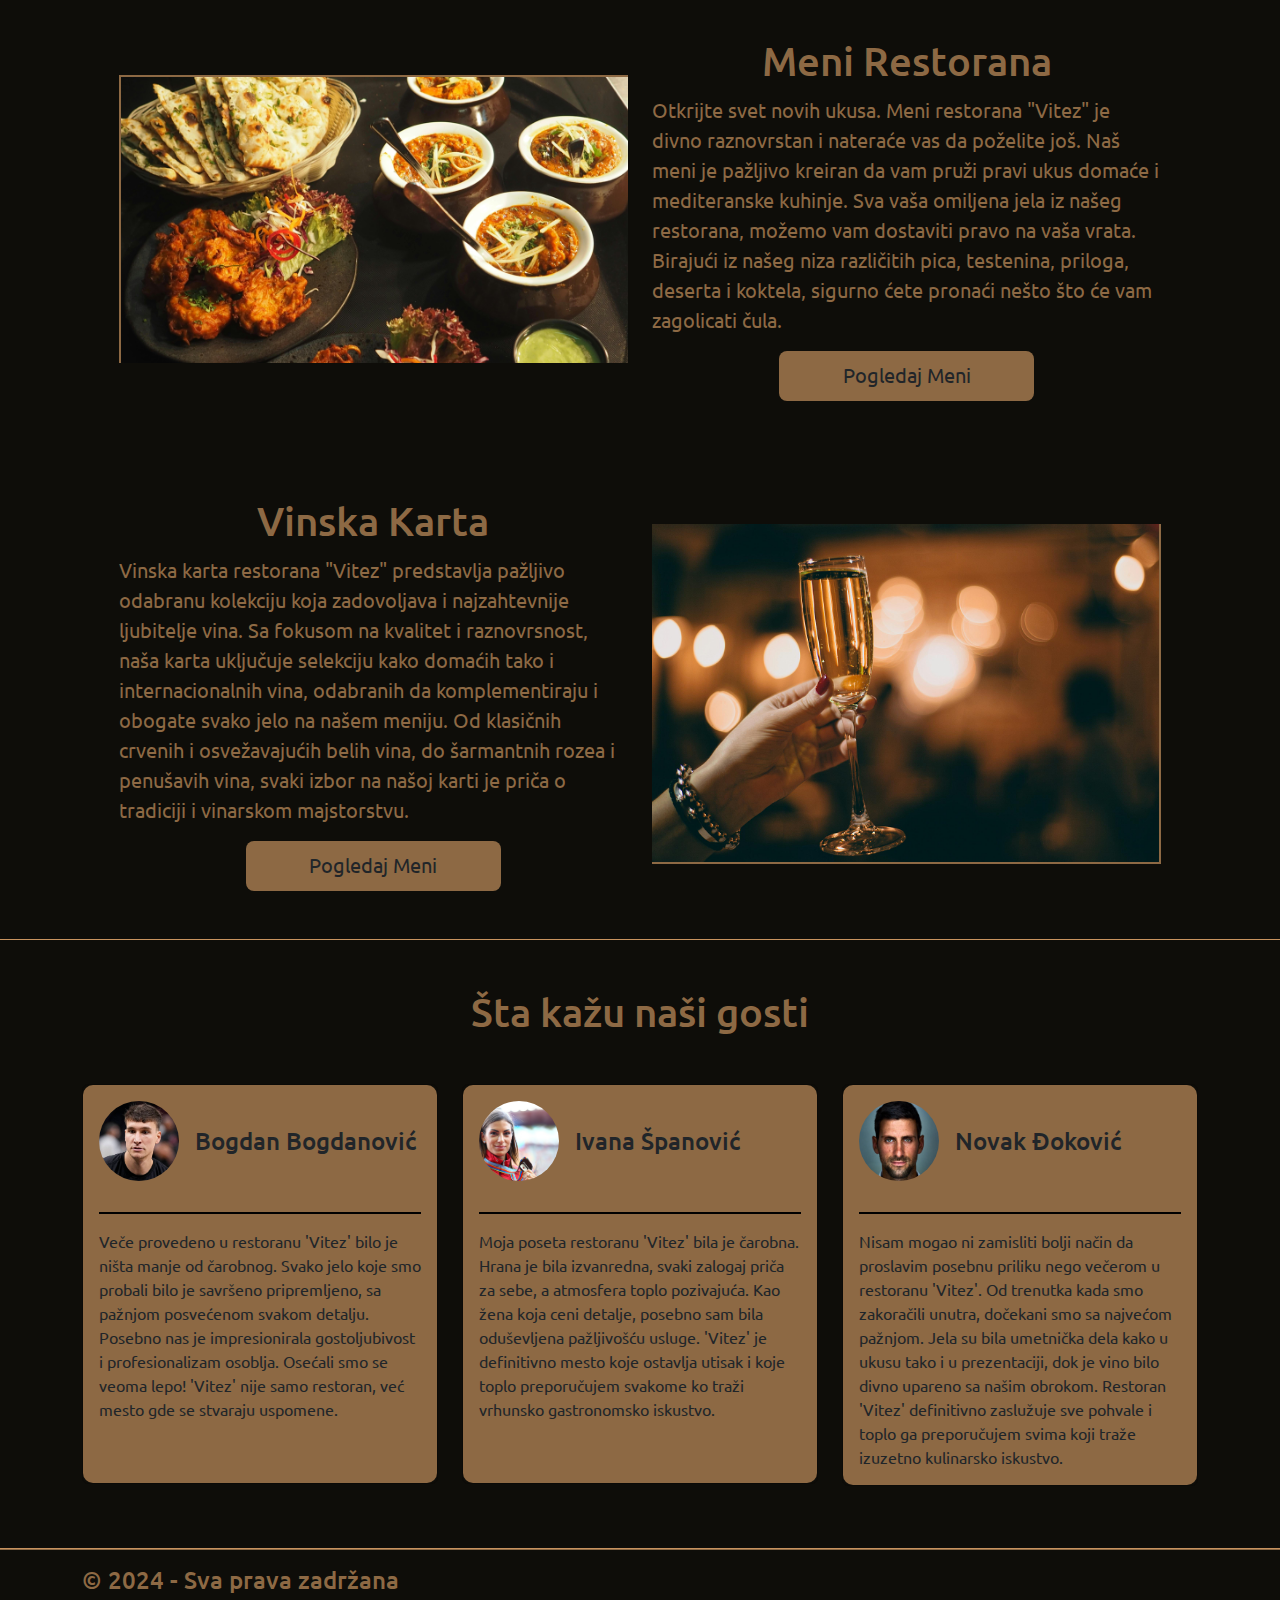
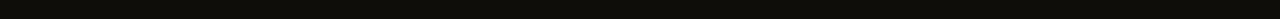
==== commit 2c563a9e: "Add files via upload" ====
--- a/index.html
+++ b/index.html
@@ -223,7 +223,7 @@
                   <div class="card guest-card">
                     <div class="card-body">
                       <div class="d-flex align-items-center mb-3">
-                        <img src="img/bogdanovic.webp" alt="gost1" class="guest-image me-3 img-fluid">
+                        <img src="img/bogdanovic.jpg" alt="gost1" class="guest-image me-3 img-fluid">
                         <h5 class="card-title m-0 fs-4">Bogdan Bogdanović</h5>
                       </div>
                       <div class="horizontal-line"></div>
